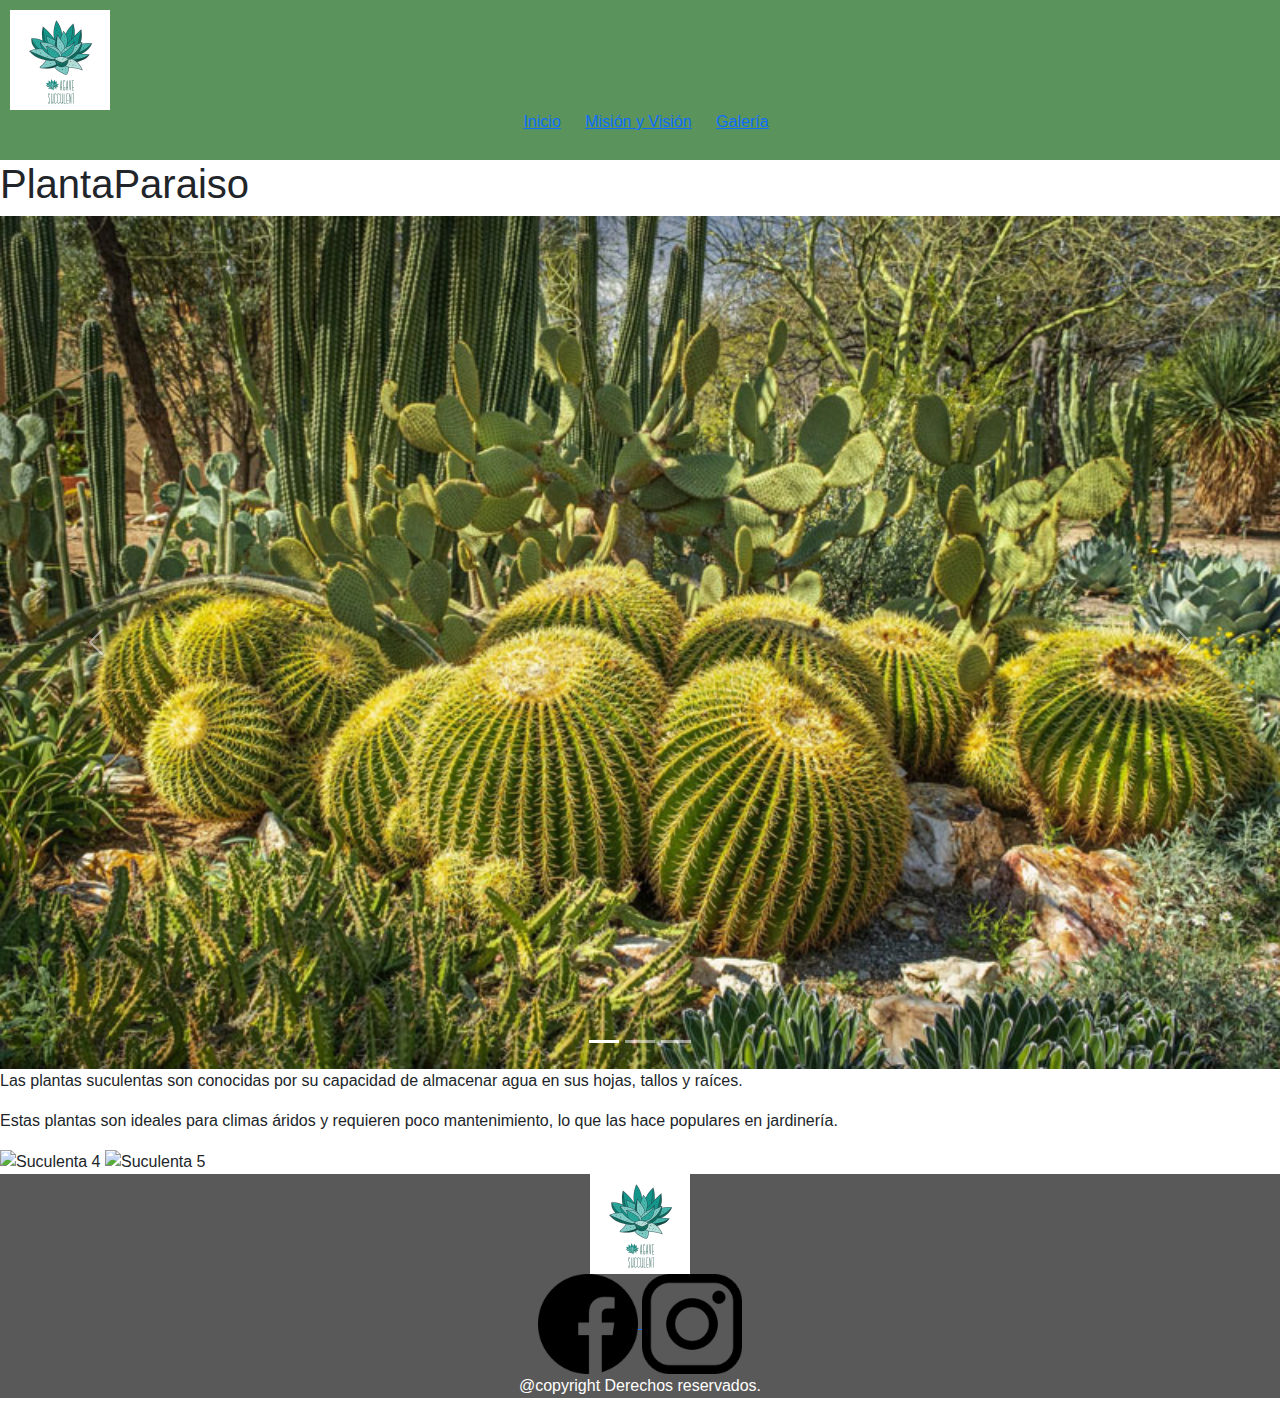
==== index.html @ 33828c94 "Primer commit: archivos iniciales" ====
<!DOCTYPE html>
<html lang="es">
<head>
    <meta charset="UTF-8">
    <meta name="viewport" content="width=device-width, initial-scale=1.0">
    <title>PlantaParaiso - Inicio</title>
    <link href="https://cdn.jsdelivr.net/npm/bootstrap@5.3.3/dist/css/bootstrap.min.css" rel="stylesheet" integrity="sha384-QWTKZyjpPEjISv5WaRU9OFeRpok6YctnYmDr5pNlyT2bRjXh0JMhjY6hW+ALEwIH" crossorigin="anonymous">
    <link rel="stylesheet" href="style.css">
</head>
<body>
    <header>
        <img src="./img/logo.jpg" alt="Logo PlantaParaiso" style="width: 100px; height: 100px";>
        <nav>
            <ul>
                <li><a href="index.html">Inicio</a></li>
                <li><a href="mision-vision.html">Misión y Visión</a></li>
                <li><a href="galeria.html">Galería</a></li>
            </ul>
        </nav>
    </header>
    <h1>PlantaParaiso</h1>

    <main>
        <div id="carouselExampleIndicators" class="carousel slide">
            <div class="carousel-indicators">
              <button type="button" data-bs-target="#carouselExampleIndicators" data-bs-slide-to="0" class="active" aria-current="true" aria-label="Slide 1"></button>
              <button type="button" data-bs-target="#carouselExampleIndicators" data-bs-slide-to="1" aria-label="Slide 2"></button>
              <button type="button" data-bs-target="#carouselExampleIndicators" data-bs-slide-to="2" aria-label="Slide 3"></button>
            </div>
            <div class="carousel-inner">
              <div class="carousel-item active">
                <img src="./img/Dia-Nacional-de-las-Cactáceas2.jpg" class="d-block w-100" alt="...">
              </div>
              <div class="carousel-item">
                <img src="./img/arboljade.jpg" class="d-block w-100" alt="...">
              </div>
              <div class="carousel-item">
                <img src="./img/Lengua Suegra.jpg" class="d-block w-100" alt="...">
              </div>
            </div>
            <button class="carousel-control-prev" type="button" data-bs-target="#carouselExampleIndicators" data-bs-slide="prev">
              <span class="carousel-control-prev-icon" aria-hidden="true"></span>
              <span class="visually-hidden">Previous</span>
            </button>
            <button class="carousel-control-next" type="button" data-bs-target="#carouselExampleIndicators" data-bs-slide="next">
              <span class="carousel-control-next-icon" aria-hidden="true"></span>
              <span class="visually-hidden">Next</span>
            </button>
          </div>

        <p>Las plantas suculentas son conocidas por su capacidad de almacenar agua en sus hojas, tallos y raíces.</p>
        <p>Estas plantas son ideales para climas áridos y requieren poco mantenimiento, lo que las hace populares en jardinería.</p>

        <div class="additional-images">
            <img src="suculenta4.jpg" alt="Suculenta 4">
            <img src="suculenta5.jpg" alt="Suculenta 5">
        </div>
    </main>

    <footer>
        <img src="./img/logo.jpg" alt="Logo PlantaParaiso" style="width: 100px; height: 100px;">
        <div class="social-media">
            <a href="https://www.facebook.com/" target="_blank">
                <img src="./img/facebook.png" alt="Facebook" style="width: 100px; height: 100px;">
            </a>
            <a href="https://www.instagram.com/" target="_blank">
                <img src="./img/logotipo-de-instagram.png" alt="Instagram" style="width: 100px; height: 100px;">
            </a>
        </div>        
        <p>@copyright Derechos reservados.</p>
    </footer>

<script src="https://cdn.jsdelivr.net/npm/bootstrap@5.3.3/dist/js/bootstrap.bundle.min.js" integrity="sha384-YvpcrYf0tY3lHB60NNkmXc5s9fDVZLESaAA55NDzOxhy9GkcIdslK1eN7N6jIeHz" crossorigin="anonymous"></script>
</body>
</html>
---- style.css ----
body {
    font-family: Arial, sans-serif;
}

header {
    background-color: #5a945c;
    color: white;
    padding: 10px;
}

nav ul {
    list-style-type: none;
    text-align: center;
}

nav ul li {
    display: inline;
    margin-right: 20px;
}

.carousel img {
    width: 100%;
}

.additional-images img,
.gallery-item img {
    width: 100%;
}

footer {
    background-color: #5a5959;
    color: white;
    text-align: center;
}
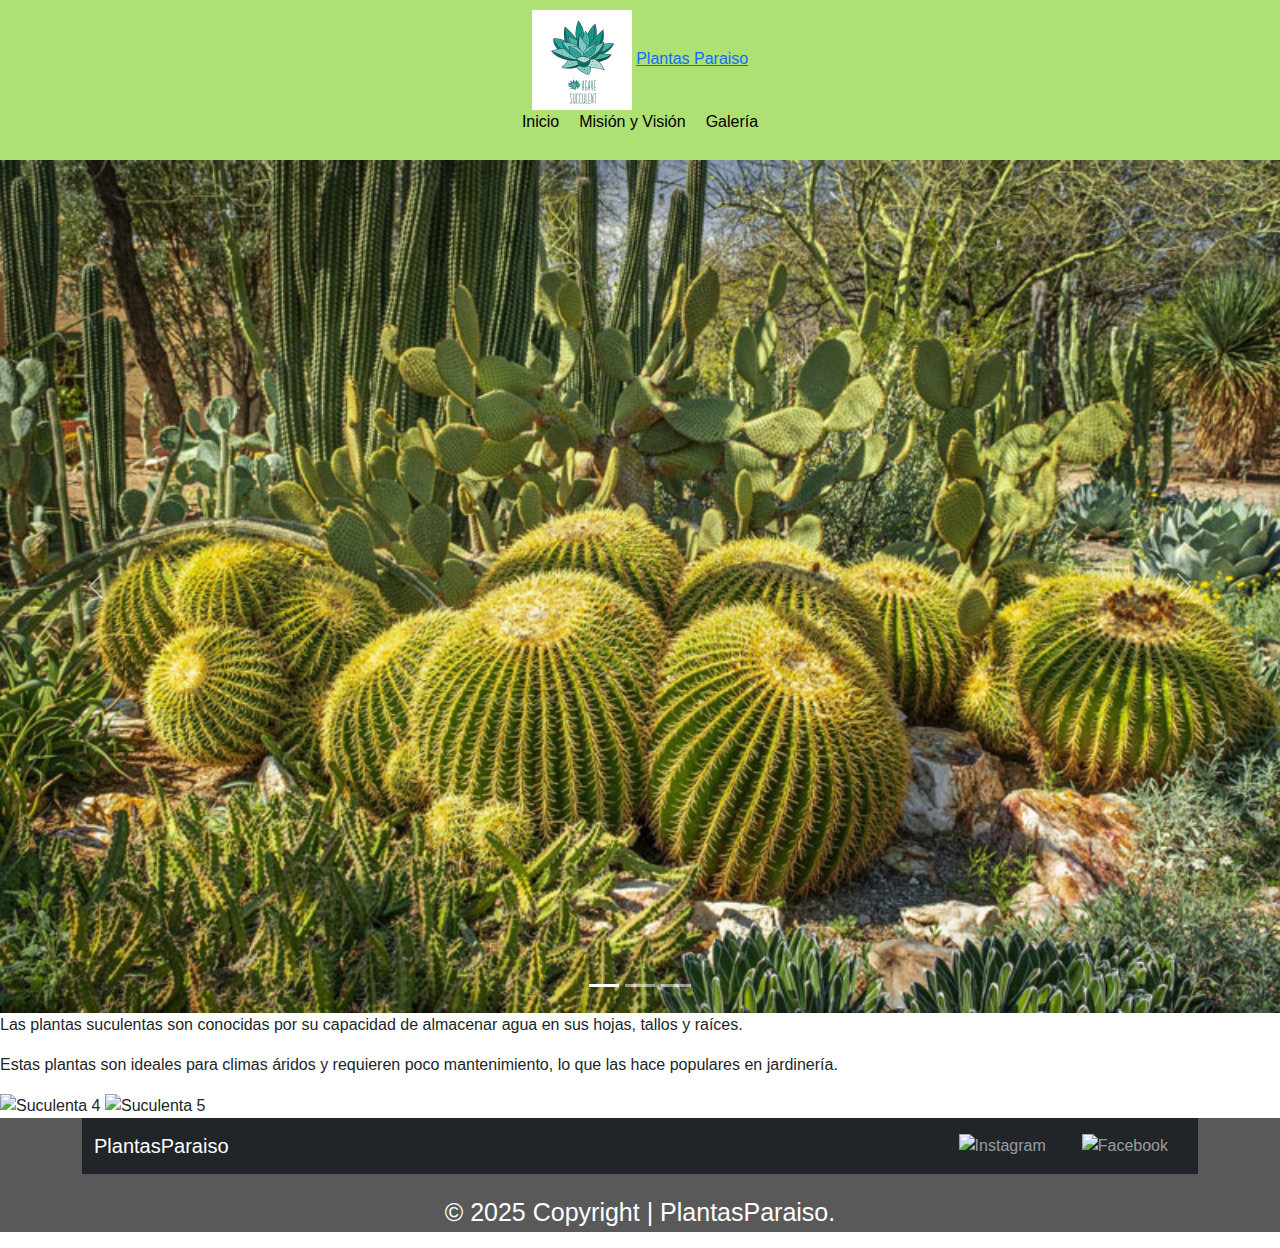
==== commit aed489c5: "Descripción de los cambios realizados" ====
--- a/index.html
+++ b/index.html
@@ -10,6 +10,7 @@
 <body>
     <header>
         <img src="./img/logo.jpg" alt="Logo PlantaParaiso" style="width: 100px; height: 100px";>
+        <a href="index.html">Plantas Paraiso</a>
         <nav>
             <ul>
                 <li><a href="index.html">Inicio</a></li>
@@ -18,7 +19,6 @@
             </ul>
         </nav>
     </header>
-    <h1>PlantaParaiso</h1>
 
     <main>
         <div id="carouselExampleIndicators" class="carousel slide">
@@ -58,16 +58,27 @@
     </main>
 
     <footer>
-        <img src="./img/logo.jpg" alt="Logo PlantaParaiso" style="width: 100px; height: 100px;">
-        <div class="social-media">
-            <a href="https://www.facebook.com/" target="_blank">
-                <img src="./img/facebook.png" alt="Facebook" style="width: 100px; height: 100px;">
-            </a>
-            <a href="https://www.instagram.com/" target="_blank">
-                <img src="./img/logotipo-de-instagram.png" alt="Instagram" style="width: 100px; height: 100px;">
-            </a>
-        </div>        
-        <p>@copyright Derechos reservados.</p>
+        <div class="container">
+            <nav class="navbar navbar-expand-lg navbar-dark bg-dark">
+                <div class="container-fluid">
+                    <a class="navbar-brand" href="#">PlantasParaiso</a>
+                    <button class="navbar-toggler" type="button" data-bs-toggle="collapse" data-bs-target="#navbarNav" aria-controls="navbarNav" aria-expanded="false" aria-label="Toggle navigation">
+                        <span class="navbar-toggler-icon"></span>
+                    </button>
+                    <div class="collapse navbar-collapse justify-content-end" id="navbarNav">
+                        <ul class="navbar-nav">
+                            <li class="nav-item">
+                                <a class="nav-link" href="https://www.instagram.com/" target="_blank"><img src="https://img.icons8.com/?size=30&id=Xy10Jcu1L2Su&format=png&color=000000" alt="Instagram"></a>
+                            </li>
+                            <li class="nav-item">
+                                <a class="nav-link" href="https://www.facebook.com/" target="_blank"><img src="https://img.icons8.com/?size=30&id=118497&format=png&color=000000" alt="Facebook"></a>
+                            </li>
+                        </ul>
+                    </div>
+                </div>
+            </nav>
+            <p style="font-size: 25px; text-align: center; margin-top: 20px;">© 2025 Copyright | PlantasParaiso.</p>
+        </div>
     </footer>
 
 <script src="https://cdn.jsdelivr.net/npm/bootstrap@5.3.3/dist/js/bootstrap.bundle.min.js" integrity="sha384-YvpcrYf0tY3lHB60NNkmXc5s9fDVZLESaAA55NDzOxhy9GkcIdslK1eN7N6jIeHz" crossorigin="anonymous"></script>
--- a/style.css
+++ b/style.css
@@ -3,19 +3,39 @@
 }
 
 header {
-    background-color: #5a945c;
+    background-color: #aee073;
     color: white;
-    padding: 10px;
+    padding: 10px 0;
+    text-align: center;
+}
+
+header h1 {
+    display: flex;
+    align-items: center;
+    justify-content: center;
+}
+
+
+header h1 img {
+    margin-right: 10px;
 }
 
 nav ul {
-    list-style-type: none;
-    text-align: center;
+    list-style: none;
+    padding: 0;
+    display: flex;
+    justify-content: center;
 }
 
+
 nav ul li {
-    display: inline;
-    margin-right: 20px;
+    margin: 0 10px;
+}
+
+
+nav ul li a {
+    color: rgb(0, 0, 0);
+    text-decoration: none;
 }
 
 .carousel img {
